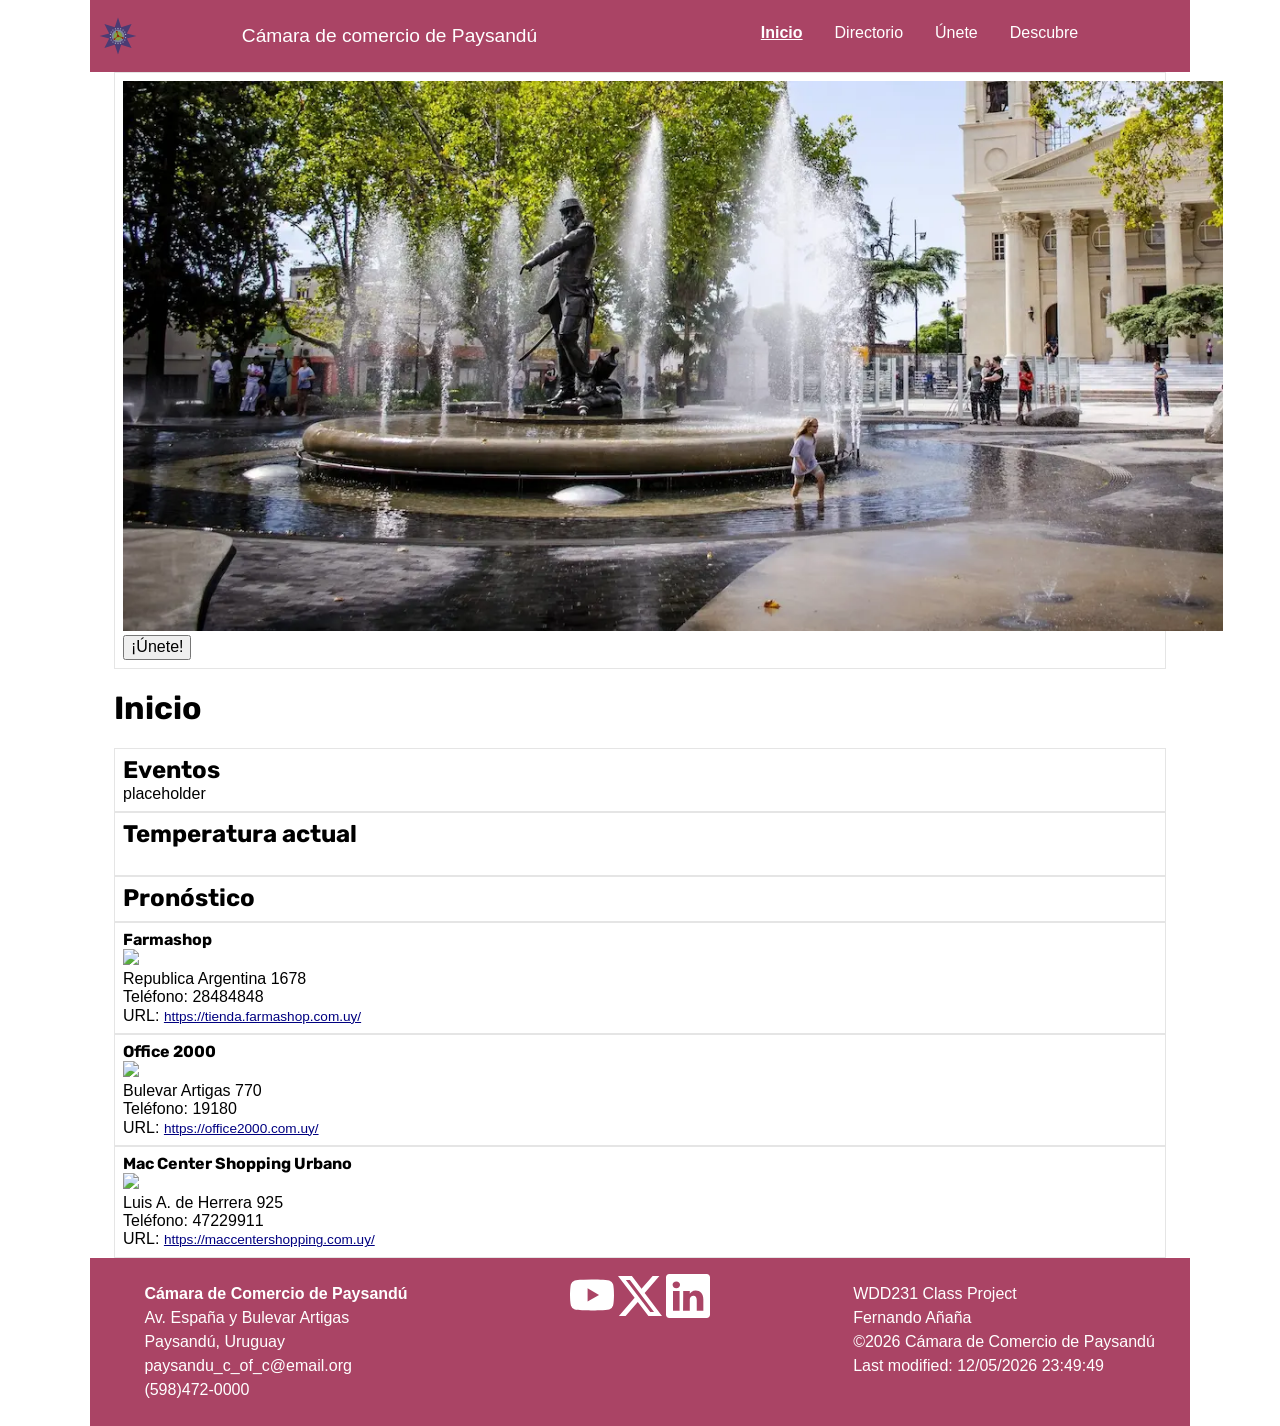
==== chamber/index.html @ 6cb60da5 "modal display added with javascript" ====
<!doctype html>
<html lang="en">
  <head>
    <meta charset="UTF-8" />
    <meta name="viewport" content="width=device-width, initial-scale=1.0" />
    <meta name="author" content="Fernando Añaña" />
    <meta
      name="description"
      content="Resource hub for businesses in Paysandú city. The site will provide information on local events, business directories and local shopping."
    />
    <meta
      property="og:description"
      content="Resource hub for businesses in Paysandú city. The site will provide information on local events, business directories and local shopping."
    />
    <meta
      property="og:image"
      content="https://feranana.github.io/wdd231/chamber/images/logo.svg"
    />
    <meta property="og:title" content="CofC Paysandú - Directories" />
    <meta
      property="og:url"
      content="https://feranana.github.io/wdd231/chamber/directory.html"
    />
    <link rel="icon" href="favicon.ico" />
    <link rel="stylesheet" href="../styles/normalize.css" />
    <link rel="stylesheet" href="styles/small.css" />
    <link rel="stylesheet" href="styles/larger.css" />
    <link rel="preconnect" href="https://fonts.googleapis.com" />
    <link rel="preconnect" href="https://fonts.gstatic.com" crossorigin />
    <link
      href="https://fonts.googleapis.com/css2?family=Google+Sans:ital,opsz,wght@0,17..18,400..700;1,17..18,400..700&family=Rubik:ital,wght@0,300..900;1,300..900&display=swap"
      rel="stylesheet"
    />
    <script src="scripts/responsive-menu.mjs" defer></script>
    <script src="scripts/dates.mjs" defer></script>
    <script type="module" src="scripts/modules.mjs"></script>
    <title>Home - Paysandú Chamber of Commerce</title>
  </head>
  <body>
    <header>
      <div class="header-menu">
        <img
          src="images/logo.svg"
          width="500"
          height="500"
          loading="lazy"
          alt="Mburucuyá flower"
        />
        <span><a href="#">Cámara de comercio de Paysandú</a></span>
        <button id="ham-btn" class="hamburger" aria-label="Menu"></button>
        <nav id="nav-bar" class="navigation">
          <ul>
            <li><a href="#" class="current">Inicio</a></li>
            <li>
              <a href="https://feranana.github.io/wdd231/chamber/directory.html"
                >Directorio</a
              >
            </li>
            <li>
              <a href="https://feranana.github.io/wdd231/chamber/join.html"
                >Únete</a
              >
            </li>
            <li><a href="#">Descubre</a></li>
          </ul>
        </nav>
      </div>
    </header>
    <main>
      <section class="hero">
        <picture class="hero-picture">
          <source
            srcset="images/hero-image-large.webp"
            media="(min-width: 1000px)"
          />
          <source
            srcset="images/hero-image-medium.webp"
            media="(min-width: 500px)"
          />
          <img
            src="images/hero-image-small.webp"
            alt="Paysandú landscape"
            class="hero-img"
          />
        </picture>
        <button class="call-to-action">¡Únete!</button>
      </section>
      <h1>Inicio</h1>
      <div class="principal-menu">
        <section class="current-events">
          <h2>Eventos</h2>
          <p>placeholder</p>
        </section>
        <section id="current-weather" class="current-weather">
          <h2>Temperatura actual</h2>
          <figure>
            <img class="" src="" alt="" />
            <figcaption></figcaption>
          </figure>
        </section>
        <section id="weather-forecast" class="weather-forecast">
          <h2>Pronóstico</h2>
        </section>
      </div>
      <div id="spotlights" class="spotlights"></div>
    </main>
    <footer>
      <div class="address">
        <p><strong>Cámara de Comercio de Paysandú</strong></p>
        <p>Av. España y Bulevar Artigas</p>
        <p>Paysandú, Uruguay</p>
        <p>paysandu_c_of_c@email.org</p>
        <p>(598)472-0000</p>
      </div>
      <div class="social-media">
        <a href="https://youtube.com"
          ><img
            src="images/youtube.svg"
            width="50"
            height="50"
            alt="Youtube logo"
        /></a>
        <a href="https://x.com/"
          ><img src="images/x-twitter.svg" width="50" height="50" alt="X logo"
        /></a>
        <a href="https://linkedin.com"
          ><img
            src="images/linkedin.svg"
            width="50"
            height="50"
            alt="Linkedin logo"
        /></a>
      </div>
      <div class="student-info">
        <p>WDD231 Class Project</p>
        <p>Fernando Añaña</p>
        <p>©<span id="currentYear"></span> Cámara de Comercio de Paysandú</p>
        <p id="lastModified"></p>
      </div>
    </footer>
  </body>
</html>
---- chamber/styles/small.css ----
:root {
  --primary-color: #462255;
  --primary-accent: #ddfff7;
  --secondary-color: #aa4465;
  --secondary-accent: #ffc9c4;
  --heading-font: "Rubik", sans-serif;
  --body-font: "Google Sans", sans-serif;
}

* {
  font-family: var(--body-font);
  max-width: 1100px;
  margin: 0 auto;
}

header,
main,
footer {
  margin: 0 auto;
}

/********* HEADER *********/
.header-menu {
  display: grid;
  background-color: var(--secondary-color);
  grid-template-columns: 30px auto 44px;
  gap: 0.5rem;
  padding-top: 0.5rem;
}

.header-menu img {
  grid-column: 1/2;
  width: 100%;
  padding-left: 0.5rem;
  height: auto;
  align-self: center;
}

.header-menu span {
  grid-column: 2/3;
  font-size: 1.2rem;
  text-align: left;
  align-self: center;
}

.header-menu a {
  cursor: pointer;
  text-decoration: none;
  color: white;
}

.hamburger {
  cursor: pointer;
  background: none;
  grid-column: 3/4;
  font-size: 2rem;
  border: none;
  background-color: transparent;
}

.hamburger::before {
  content: "\2630";
  color: var(--primary-color);
}

.hamburger.show::before {
  content: "\00D7";
}

.navigation {
  display: none;
}

.navigation.show {
  display: block;
  grid-column: 1/4;
  margin: 0;
  width: 100%;
  background-color: var(--secondary-accent);
}
.navigation ul {
  background-color: var(--secondary-color);
  border-top: solid 1px var(--primary-color);
  border-bottom: solid 1px var(--primary-color);
  margin: 0;
  padding-left: 0;
  width: 100%;
  list-style: none;
}

.navigation a {
  background-color: var(--secondary-accent);
  border-top: solid 1px var(--primary-color);
  border-bottom: solid 1px var(--primary-color);
  padding: 0.5rem 1rem;
  display: block;
  text-decoration: none;
  color: black;
}

.navigation a:hover {
  background-color: #ebb9b4;
  font-weight: bold;
}

.navigation .current {
  text-decoration: underline;
  font-weight: bold;
}

/********* MAIN *********/
main {
  margin: 0 1.5rem;
}

h1,
h2,
h3 {
  font-family: var(--heading-font);
}

.grid-list {
  text-align: center;
}

.grid-list button {
  margin: 0 0.3rem;
  border: 1px solid var(--secondary-color);
  border-radius: 5px;
  background-color: white;
  width: 60px;
  height: 50px;
}

.grid-list button:hover {
  background-color: var(--secondary-accent);
}

#members {
  margin: 1.5rem 0;
}

section {
  border: 1px solid rgb(0 0 0 / 10%);
  padding: 0.5rem;
}

section a {
  font-family: Arial, sans-serif;
  font-size: 0.85rem;
  color: navy;
}

section h3 {
  font-size: 1rem;
}

.grid {
  display: grid;
  grid-template-columns: repeat(auto-fit, minmax(300px, 1fr));
  grid-gap: 1rem;
  align-items: center;
}

.grid section {
  text-align: center;
  box-shadow: 0 10px 10px #a0a0a0;
  margin: 0.5rem;
}

.grid section > * {
  margin: 0.1rem;
}

.grid section h3 {
  display: none;
}

.grid section img {
  margin: 0.5rem auto;
  width: auto;
  max-width: 90%;
  height: 75px;
}

.list section > * {
  margin: 0.2rem;
}

.list section:nth-child(even) {
  background-color: #b300ff28;
}

.list section .img-list-view {
  display: none;
}

.list section .img-list-view > * {
  margin: 0.5rem;
}

.form-card-container {
  display: grid;
  grid-template-columns: 1fr;
  justify-content: center;
}

.form-card-container h2 {
  text-align: center;
}

form {
  margin: 1rem 2%;
  padding: 0 1rem;
  width: fit-content;
  height: fit-content;
  justify-self: center;

  label {
    display: block;
    font-size: 0.8rem;
    padding-top: 0.2rem;
  }

  h3 {
    font-size: 0.9rem;
    margin: 1.5rem 0 0.2rem 0;
  }

  input[type="text"],
  input[type="tel"],
  input[type="date"],
  input[type="email"],
  textarea,
  select {
    display: block;
    margin: 0.1rem 0 1rem 0;
    padding: 0.3rem;
    border-left-width: 5px;
    border: 1px solid #999;
    border-left-color: #999;
    border-radius: 4px;
    font-size: 1rem;
  }

  input:required {
    border-left-width: 4px;
    border-left-color: rgb(202, 6, 6);
  }

  input:required:valid {
    border-left-width: 4px;
    border-left-color: rgb(41, 168, 16);
  }

  input[type="submit"] {
    margin: 1rem auto;
    width: 150px;
    display: block;
    text-align: center;
    background-color: var(--secondary-accent);
    border-radius: 1rem;
    padding: 0.5rem 1rem;
    margin: 2 0;
    font-size: 1rem;
  }

  input[type="submit"]:hover {
    background-color: #ebb9b4;
  }
}

.membership-levels section {
  margin: 2rem auto;
  background-color: var(--secondary-accent);
  border: solid 1px black;
  border-radius: 20px 0;
}

.membership-levels h3 {
  text-align: center;
  margin: 0.7rem 3rem;
}

.membership-levels button {
  background-color: var(--primary-accent);
  font-size: .8rem;
  border-radius: 5px;
  padding: 0.2rem;
  display: block;
  margin: 0 auto;
}

.membership-levels button:hover {
  background-color: #c9e6df;
}

.non-profit {
  animation: fadeNonProfit 1.5s ease-out backwards;
  animation-delay: 0.1s;
}

.bronze {
  animation: fadeBronze 1.5s ease-out backwards;
  animation-delay: 0.1s;
}

.silver {
  animation: fadeSilver 1.5s ease-out backwards;
  animation-delay: 0.1s;
}

.gold {
  animation: fadeGold 1.5s ease-out backwards;
  animation-delay: 0.1s;
}

@keyframes fadeNonProfit {
  0% {
    opacity: 0;
    transform: translateY(40px);
    background-color: #c8ccd1;
  }
  50% {
    background-color: #c2c6ca;
  }
  100% {
    opacity: 1;
    transform: translateY(0);
    background-color: #ffc9c4;
  }
}

@keyframes fadeBronze {
  0% {
    opacity: 0;
    transform: translateY(40px);
    background-color: #ce8c4e;
  }
  50% {
    background-color: #ffc598;
  }
  100% {
    opacity: 1;
    transform: translateY(0);
    background-color: #ffc9c4;
  }
}

@keyframes fadeSilver {
  0% {
    opacity: 0;
    transform: translateY(40px);
    background-color: #b0c4de;
  }
  50% {
    background-color: #d0e1fd;
  }
  100% {
    opacity: 1;
    transform: translateY(0);
    background-color: #ffc9c4;
  }
}

@keyframes fadeGold {
  0% {
    opacity: 0;
    transform: translateY(40px);
    background-color: #fefce8;
  }
  50% {
    background-color: #fef08a;
  }
  100% {
    opacity: 1;
    transform: translateY(0);
    background-color: #ffc9c4;
  }
}

/********* FOOTER *********/
footer {
  display: grid;
  padding: 1rem 0 1rem 0.5rem;
  gap: 1.5rem;
  line-height: 1.5rem;
  background-color: var(--secondary-color);
  color: white;
}

footer img {
  width: 44px;
  height: auto;
}

.address,
.student-info {
  margin: 0.5rem 0;
}
---- chamber/styles/larger.css ----
@media only screen and (min-width: 38rem) {
  .hamburger {
    display: none;
  }

  .header-menu {
    grid-template-columns: 40px auto;
    gap: 1rem;
    padding: 1rem 0;
  }

  .header-menu span {
    grid-column: 2/3;
  }

  .header-menu img {
    grid-column: 1/2;
  }

  .navigation {
    display: flex;
    grid-column: 3/4;
  }

  .header-menu .navigation ul {
    display: flex;
    border: none;
  }

  .header-menu .navigation li {
    flex: 1 1 100%;
    border: none;
  }

  .navigation a {
    background-color: var(--secondary-color);
    color: white;
    border: none;
  }

  .navigation a:hover {
    background-color: var(--secondary-color);
  }

  /********* MAIN *********/
  .list {
    display: flex;
    flex-direction: column;
  }
  .list section {
    display: grid;
    border: none;
    grid-template-columns: 2fr 1fr 1fr;
    margin: 0;
    padding: 0.5rem;
  }

  .list section > * {
    margin: 0 1rem;
  }

  .list section img {
    display: none;
  }

  .list section:nth-child(even) {
    background-color: #b300ff28;
  }

  .form-card-container {
  display: grid;
  grid-template-columns: 1fr 1fr;
}

  .form-title, form {
    grid-column: 1/2;
  }

  .levels-title, .membership-levels {
    grid-column: 2/3;
  }
  /********* FOOTER *********/

  footer {
    display: grid;
    padding: 1rem 1rem;
    grid-template-columns: 1fr 1fr 1fr;
  }

  footer .address {
    grid-column: 1/2;
    justify-self: center;
  }

  footer .social-media {
    justify-self: center;
    grid-column: 2/3;
  }

  footer .student-info {
    grid-column: 3/3;
    justify-self: center;
  }
}
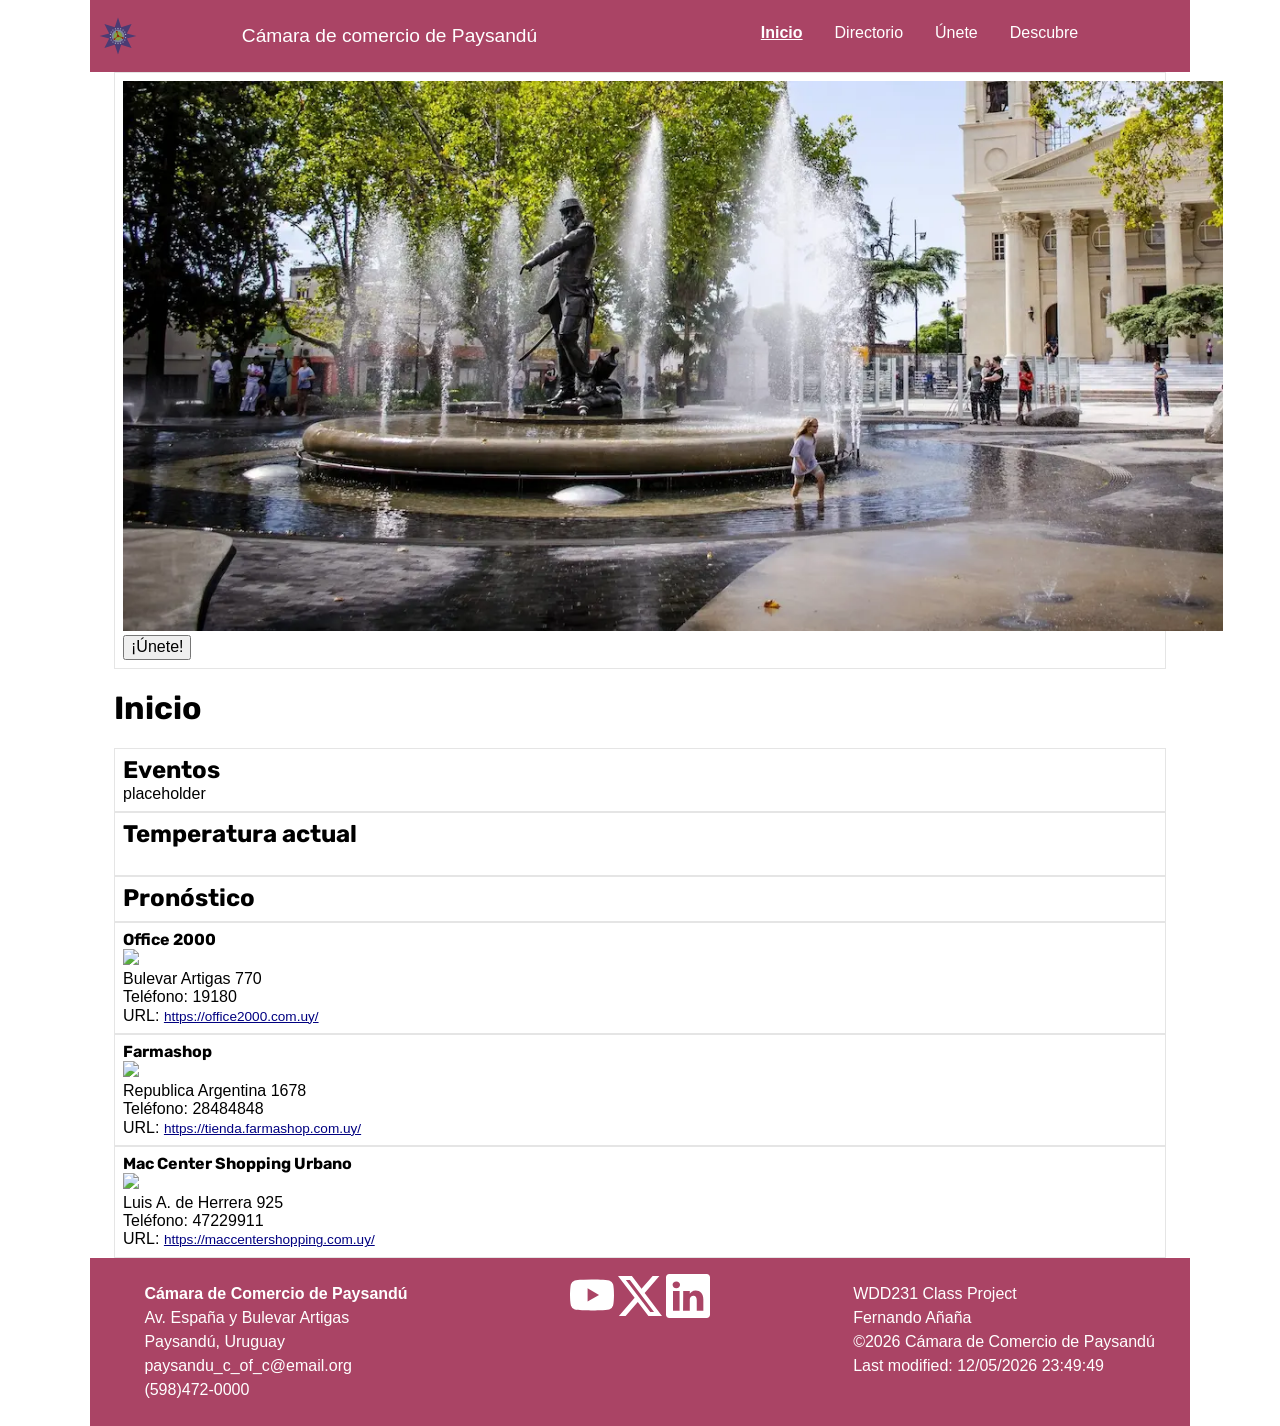
==== commit d55fe711: "thankyou page completed" ====
--- a/chamber/index.html
+++ b/chamber/index.html
@@ -16,10 +16,10 @@
       property="og:image"
       content="https://feranana.github.io/wdd231/chamber/images/logo.svg"
     />
-    <meta property="og:title" content="CofC Paysandú - Directories" />
+    <meta property="og:title" content="Home - Paysandú Chamber of Commerce" />
     <meta
       property="og:url"
-      content="https://feranana.github.io/wdd231/chamber/directory.html"
+      content="https://feranana.github.io/wdd231/chamber/"
     />
     <link rel="icon" href="favicon.ico" />
     <link rel="stylesheet" href="../styles/normalize.css" />
--- a/chamber/styles/small.css
+++ b/chamber/styles/small.css
@@ -215,59 +215,57 @@
   width: fit-content;
   height: fit-content;
   justify-self: center;
-
-  label {
-    display: block;
-    font-size: 0.8rem;
-    padding-top: 0.2rem;
-  }
-
-  h3 {
-    font-size: 0.9rem;
-    margin: 1.5rem 0 0.2rem 0;
-  }
-
-  input[type="text"],
-  input[type="tel"],
-  input[type="date"],
-  input[type="email"],
-  textarea,
-  select {
-    display: block;
-    margin: 0.1rem 0 1rem 0;
-    padding: 0.3rem;
-    border-left-width: 5px;
-    border: 1px solid #999;
-    border-left-color: #999;
-    border-radius: 4px;
-    font-size: 1rem;
-  }
-
-  input:required {
-    border-left-width: 4px;
-    border-left-color: rgb(202, 6, 6);
-  }
-
-  input:required:valid {
-    border-left-width: 4px;
-    border-left-color: rgb(41, 168, 16);
-  }
-
-  input[type="submit"] {
-    margin: 1rem auto;
-    width: 150px;
-    display: block;
-    text-align: center;
-    background-color: var(--secondary-accent);
-    border-radius: 1rem;
-    padding: 0.5rem 1rem;
-    margin: 2 0;
-    font-size: 1rem;
-  }
-
-  input[type="submit"]:hover {
-    background-color: #ebb9b4;
-  }
+}
+form label {
+  display: block;
+  font-size: 0.8rem;
+  padding-top: 0.2rem;
+}
+
+form h3 {
+  font-size: 0.9rem;
+  margin: 1.5rem 0 0.2rem 0;
+}
+
+form input[type="text"],
+form input[type="tel"],
+form input[type="date"],
+form input[type="email"],
+form textarea,
+form select {
+  display: block;
+  margin: 0.1rem 0 1rem 0;
+  padding: 0.3rem;
+  border-left-width: 5px;
+  border: 1px solid #999;
+  border-left-color: #999;
+  border-radius: 4px;
+  font-size: 1rem;
+}
+
+form input:required {
+  border-left-width: 4px;
+  border-left-color: rgb(202, 6, 6);
+}
+
+form input:required:valid {
+  border-left-width: 4px;
+  border-left-color: rgb(41, 168, 16);
+}
+
+form input[type="submit"] {
+  margin: 1rem auto;
+  width: 150px;
+  display: block;
+  text-align: center;
+  background-color: var(--secondary-accent);
+  border-radius: 1rem;
+  padding: 0.5rem 1rem;
+  font-size: 1rem;
+}
+
+form input[type="submit"]:hover {
+  background-color: #ebb9b4;
 }
 
 .membership-levels section {
@@ -284,7 +282,7 @@
 
 .membership-levels button {
   background-color: var(--primary-accent);
-  font-size: .8rem;
+  font-size: 0.8rem;
   border-radius: 5px;
   padding: 0.2rem;
   display: block;
@@ -377,6 +375,74 @@
     transform: translateY(0);
     background-color: #ffc9c4;
   }
+}
+
+.member-modal {
+  border: 1px solid black;
+  border-radius: 5px;
+  margin: auto;
+  width: 325px;
+  height: fit-content;
+}
+
+.member-modal h3 {
+  padding: 0.8rem;
+  text-align: center;
+  font-family: var(--heading-font);
+  background-color: var(--secondary-color);
+  color: white;
+}
+
+.member-modal button {
+  position: absolute;
+  top: 1.7rem;
+  right: 1.7rem;
+}
+
+.member-modal ul {
+  margin: 1rem 0;
+  padding: 0 1rem;
+}
+
+.member-modal p {
+  text-align: center;
+}
+
+.member-modal::backdrop {
+  background-color: rgba(0, 0, 0, 0.5);
+}
+
+.thankyou {
+  display: flex;
+  background-color: var(--secondary-color);
+  flex-direction: column;
+  justify-content: center;
+  align-content: center;
+  min-height: 100vh;
+  text-align: center;
+}
+
+.thankyou h1 {
+  font-family: var(--heading-font);
+  color: white;
+  font-size: 1.3rem;
+}
+
+.results {
+  text-align: left;
+  color: white;
+  line-height: 1.8rem;
+  margin-top: 2rem;
+  margin-bottom: 2rem;
+  background-color: var(--primary-color);
+  padding: 1rem;
+  border: 1px solid black;
+  border-radius: 6px;
+}
+
+.thankyou img {
+  width: 100px;
+  height: auto;
 }
 
 /********* FOOTER *********/
--- a/chamber/styles/larger.css
+++ b/chamber/styles/larger.css
@@ -79,6 +79,10 @@
   .levels-title, .membership-levels {
     grid-column: 2/3;
   }
+
+  .member-modal {
+    width: 500px;
+  }
   /********* FOOTER *********/
 
   footer {
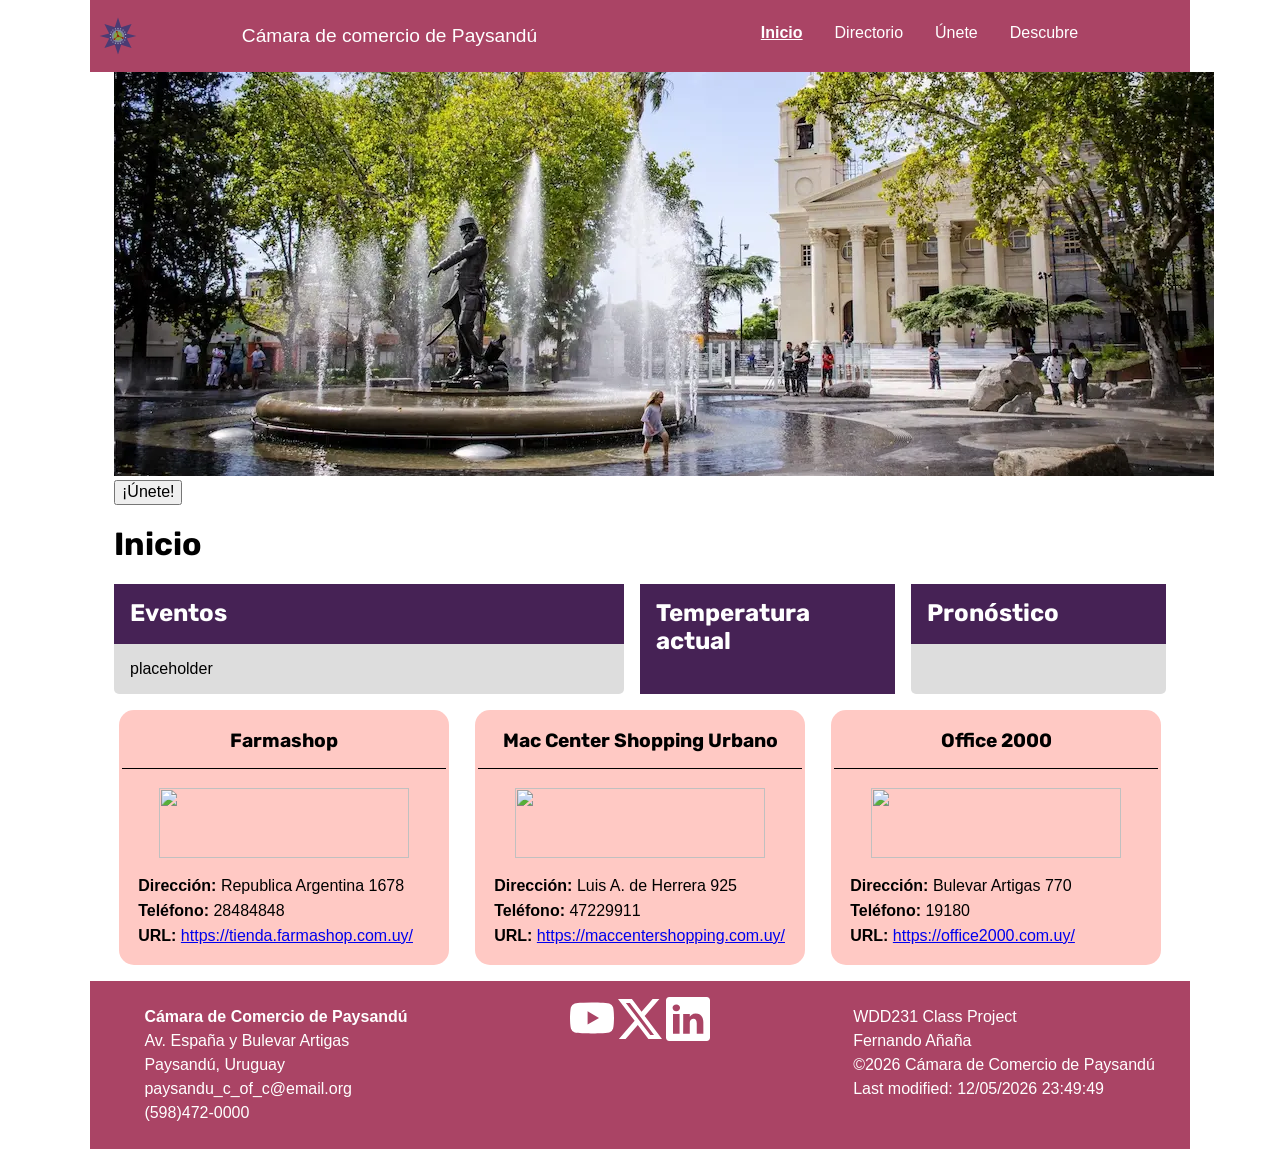
==== commit a18350c8: "index page style update" ====
--- a/chamber/index.html
+++ b/chamber/index.html
@@ -75,7 +75,7 @@
           />
           <source
             srcset="images/hero-image-medium.webp"
-            media="(min-width: 500px)"
+            media="(min-width: 600px)"
           />
           <img
             src="images/hero-image-small.webp"
@@ -93,10 +93,6 @@
         </section>
         <section id="current-weather" class="current-weather">
           <h2>Temperatura actual</h2>
-          <figure>
-            <img class="" src="" alt="" />
-            <figcaption></figcaption>
-          </figure>
         </section>
         <section id="weather-forecast" class="weather-forecast">
           <h2>Pronóstico</h2>
--- a/chamber/styles/small.css
+++ b/chamber/styles/small.css
@@ -109,6 +109,8 @@
 }
 
 /********* MAIN *********/
+
+/****** Directory ******/
 main {
   margin: 0 1.5rem;
 }
@@ -140,12 +142,12 @@
   margin: 1.5rem 0;
 }
 
-section {
+#members section {
   border: 1px solid rgb(0 0 0 / 10%);
   padding: 0.5rem;
 }
 
-section a {
+#members section a {
   font-family: Arial, sans-serif;
   font-size: 0.85rem;
   color: navy;
@@ -158,7 +160,7 @@
 .grid {
   display: grid;
   grid-template-columns: repeat(auto-fit, minmax(300px, 1fr));
-  grid-gap: 1rem;
+  gap: 1rem;
   align-items: center;
 }
 
@@ -198,6 +200,112 @@
 .list section .img-list-view > * {
   margin: 0.5rem;
 }
+
+/****** Index ******/
+
+.hero {
+  border: none;
+  margin: 0;
+  padding: 0;
+}
+
+.hero picture {
+  margin: 0;
+  padding: 0;
+}
+
+.principal-menu {
+  display: grid;
+  grid-template-columns: repeat(autp-fit, minmax(300px, 1fr));
+  gap: 1rem;
+}
+
+.current-events p {
+  margin: 1rem;
+}
+
+.current-weather {
+  display: grid;
+  grid-template-columns: 30% 70%;
+}
+
+.current-weather h2 {
+  padding: 0;
+  margin: 0;
+  grid-column: 1/3;
+}
+
+.current-weather img {
+  grid-column: 1/2;
+  grid-row: 2/3;
+}
+
+.current-weather .data {
+  grid-column: 2/3;
+  grid-row: 2/3;
+  margin: 1rem 0;
+}
+
+.forecast-data p {
+  margin: 0.5rem 1rem;
+}
+
+.principal-menu section {
+  margin: 0;
+  padding: 0;
+  border: none;
+  border-radius: 5px;
+  background-color: #ddd;
+}
+
+.principal-menu h2 {
+  background-color: var(--primary-color);
+  font-size: 1.5rem;
+  padding: 1rem;
+  color: white;
+}
+
+.spotlights {
+  display: grid;
+  grid-template-columns: repeat(auto-fit, minmax(300px, 1fr));
+  gap: 1rem;
+  margin: 1rem 0;
+}
+
+.spotlights section {
+  display: flex;
+  flex-direction: column;
+  background-color: var(--secondary-accent);
+  padding: 0;
+  border: none;
+  border-radius: 15px;
+  width: 330px;
+  height: 255px;
+}
+
+.spotlights h3 {
+  text-align: center;
+  font-size: 1.2rem;
+  padding: 1rem;
+  border-bottom: 1px solid black;
+}
+
+.spotlights p {
+  padding: 0 1rem;
+}
+
+.spotlights section > * {
+  margin: 0.2rem;
+}
+
+.spotlights img {
+  margin: 1rem auto;
+  justify-self: center;
+  width: 250px;
+  height: 70px;
+}
+
+/****** Join ******/
 
 .form-card-container {
   display: grid;
--- a/chamber/styles/larger.css
+++ b/chamber/styles/larger.css
@@ -67,16 +67,28 @@
     background-color: #b300ff28;
   }
 
+  /****** Index ******/
+  .principal-menu {
+    display: grid;
+    grid-template-columns: 2fr 1fr 1fr;
+  }
+
+  .spotlights {
+    grid-template-columns: 1fr 1fr 1fr;
+  }
+
   .form-card-container {
-  display: grid;
-  grid-template-columns: 1fr 1fr;
-}
+    display: grid;
+    grid-template-columns: 1fr 1fr;
+  }
 
-  .form-title, form {
+  .form-title,
+  form {
     grid-column: 1/2;
   }
 
-  .levels-title, .membership-levels {
+  .levels-title,
+  .membership-levels {
     grid-column: 2/3;
   }
 
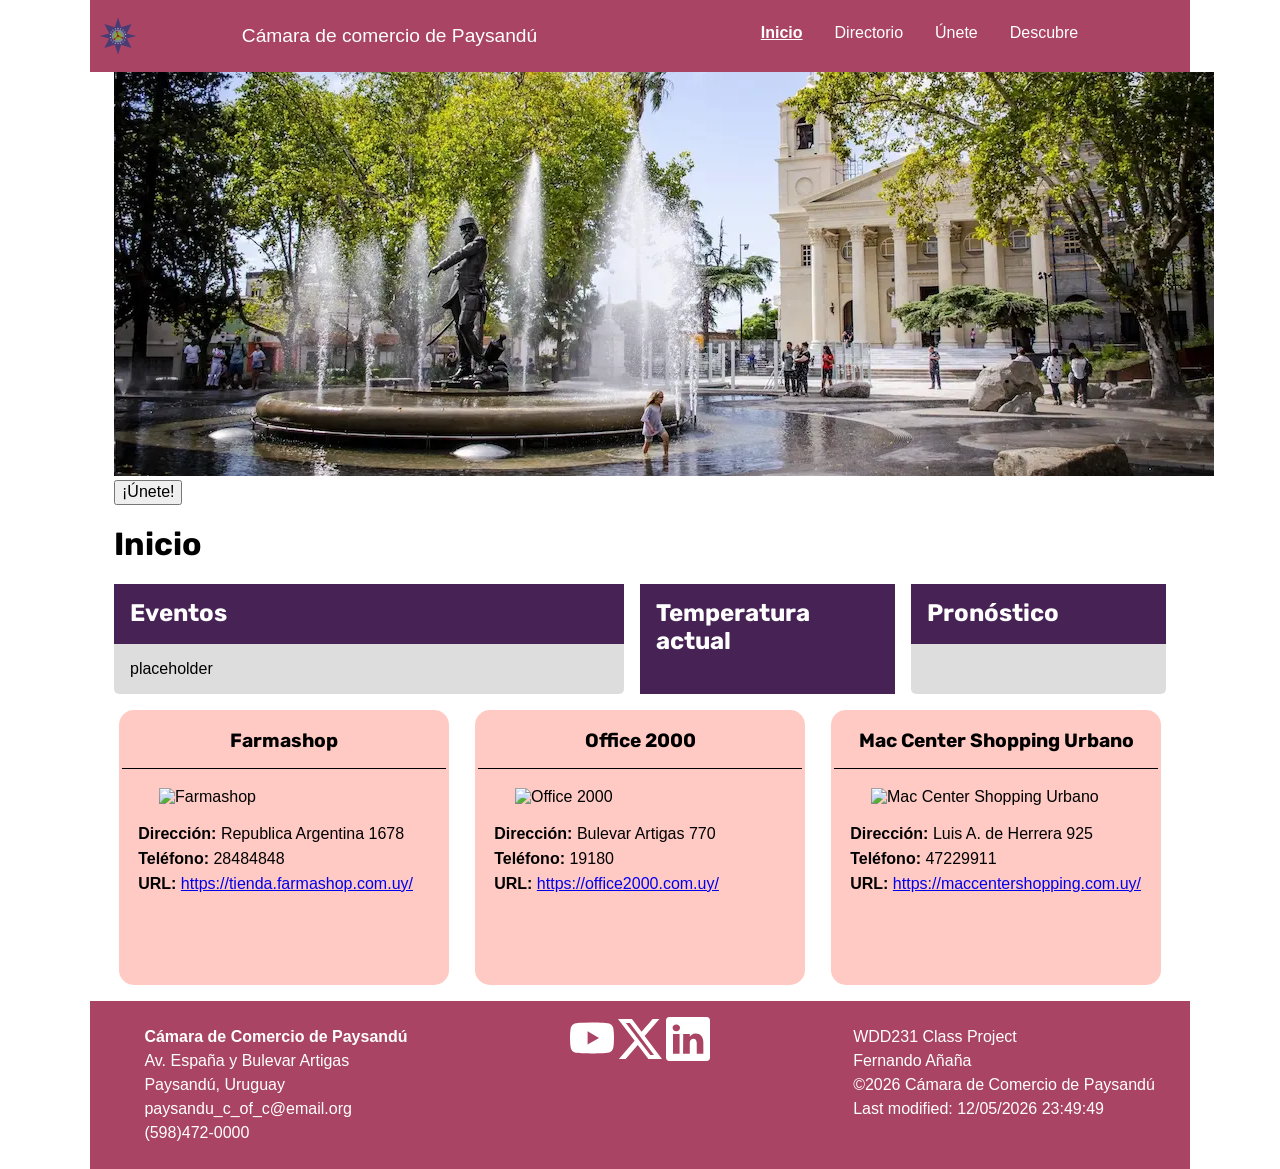
==== commit ec9b3bc4: "alt attributes added to spotlights img" ====
--- a/chamber/index.html
+++ b/chamber/index.html
@@ -43,7 +43,6 @@
           src="images/logo.svg"
           width="500"
           height="500"
-          loading="lazy"
           alt="Mburucuyá flower"
         />
         <span><a href="#">Cámara de comercio de Paysandú</a></span>
--- a/chamber/styles/small.css
+++ b/chamber/styles/small.css
@@ -280,7 +280,7 @@
   border: none;
   border-radius: 15px;
   width: 330px;
-  height: 255px;
+  height: 275px;
 }
 
 .spotlights h3 {
@@ -301,8 +301,6 @@
 .spotlights img {
   margin: 1rem auto;
   justify-self: center;
-  width: 250px;
-  height: 70px;
 }
 
 /****** Join ******/
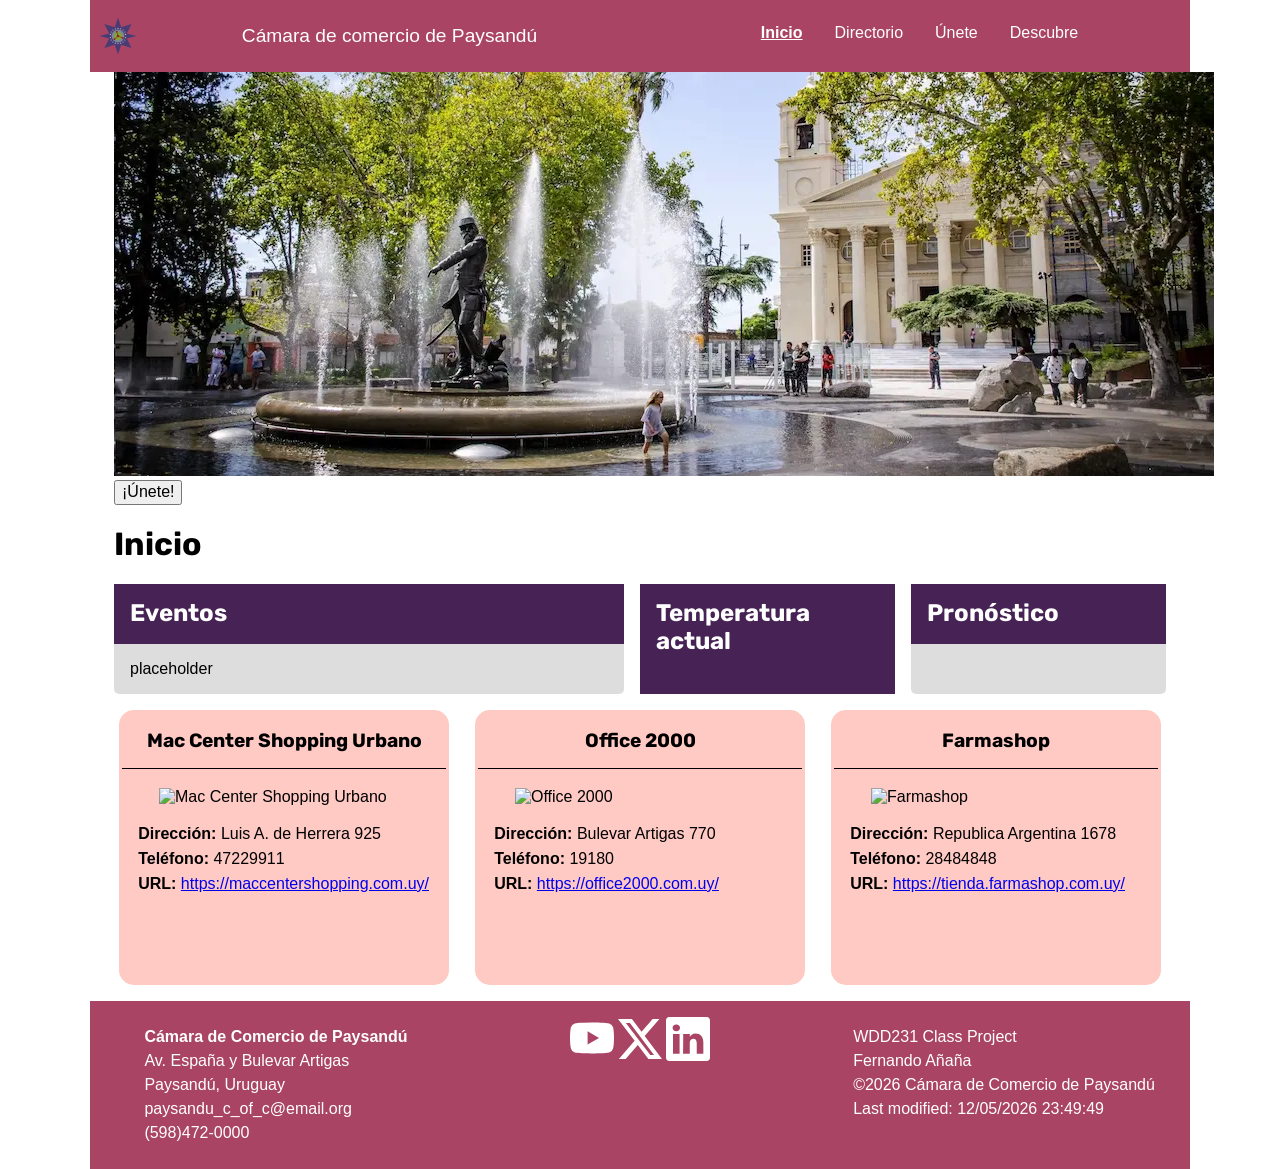
==== commit d560b98c: "effects over images" ====
--- a/chamber/index.html
+++ b/chamber/index.html
@@ -60,7 +60,11 @@
                 >Únete</a
               >
             </li>
-            <li><a href="#">Descubre</a></li>
+            <li>
+              <a href="https://feranana.github.io/wdd231/chamber/discover.html"
+                >Descubre</a
+              >
+            </li>
           </ul>
         </nav>
       </div>
@@ -114,9 +118,15 @@
             width="50"
             height="50"
             alt="Youtube logo"
+            loading="lazy"
         /></a>
         <a href="https://x.com/"
-          ><img src="images/x-twitter.svg" width="50" height="50" alt="X logo"
+          ><img
+            src="images/x-twitter.svg"
+            width="50"
+            height="50"
+            alt="X logo"
+            loading="lazy"
         /></a>
         <a href="https://linkedin.com"
           ><img
@@ -124,6 +134,7 @@
             width="50"
             height="50"
             alt="Linkedin logo"
+            loading="lazy"
         /></a>
       </div>
       <div class="student-info">
--- a/chamber/styles/small.css
+++ b/chamber/styles/small.css
@@ -216,7 +216,7 @@
 
 .principal-menu {
   display: grid;
-  grid-template-columns: repeat(autp-fit, minmax(300px, 1fr));
+  grid-template-columns: repeat(auto-fit, minmax(300px, 1fr));
   gap: 1rem;
 }
 
@@ -551,6 +551,65 @@
   height: auto;
 }
 
+/****** Discover ******/
+
+#welcome-message {
+  text-align: center;
+  font-style: italic;
+  font-size: 1.2rem;
+}
+
+#discover {
+  display: grid;
+  grid-template-columns: 1fr;
+}
+
+#discover .card {
+  margin: 1rem auto;
+  width: 300px;
+  border: solid 1px black;
+  border-radius: 15px 15px 0 0;
+  display: grid;
+  grid-template-areas:
+    "photo"
+    "name"
+    "description"
+    "address"
+    "button";
+  background-color: #ffc9c487;
+  overflow: hidden;
+}
+
+#discover h2 {
+  grid-area: name;
+  margin: 0.5rem;
+  text-align: center;
+}
+
+#discover figure {
+  grid-area: photo;
+  width: 100%;
+  height: auto;
+}
+
+#discover p {
+  margin: 1rem;
+}
+
+#discover address {
+  grid-area: address;
+  margin: 1rem;
+}
+
+#discover button {
+  grid-area: button;
+  position: relative;
+  bottom: 1rem;
+  margin: 1rem auto 0;
+  width: 50%;
+  height: 2rem;
+}
+
 /********* FOOTER *********/
 footer {
   display: grid;
--- a/chamber/styles/larger.css
+++ b/chamber/styles/larger.css
@@ -1,4 +1,4 @@
-@media only screen and (min-width: 38rem) {
+@media only screen and (min-width: 64rem) {
   .hamburger {
     display: none;
   }
@@ -95,6 +95,34 @@
   .member-modal {
     width: 500px;
   }
+
+  /****** Discover ******/
+
+  #discover {
+    grid-template-columns: 1fr 1fr;
+    gap: 1rem;
+  }
+
+  #discover .card {
+    width: auto;
+    grid-template-areas:
+      "name"
+      "photo"
+      "address"
+      "description"
+      "button";
+  }
+
+  #discover figure {
+    display: flex;
+    justify-content: center;
+  }
+
+  #discover img {
+    height: 150px;
+    object-fit: cover;
+  }
+
   /********* FOOTER *********/
 
   footer {
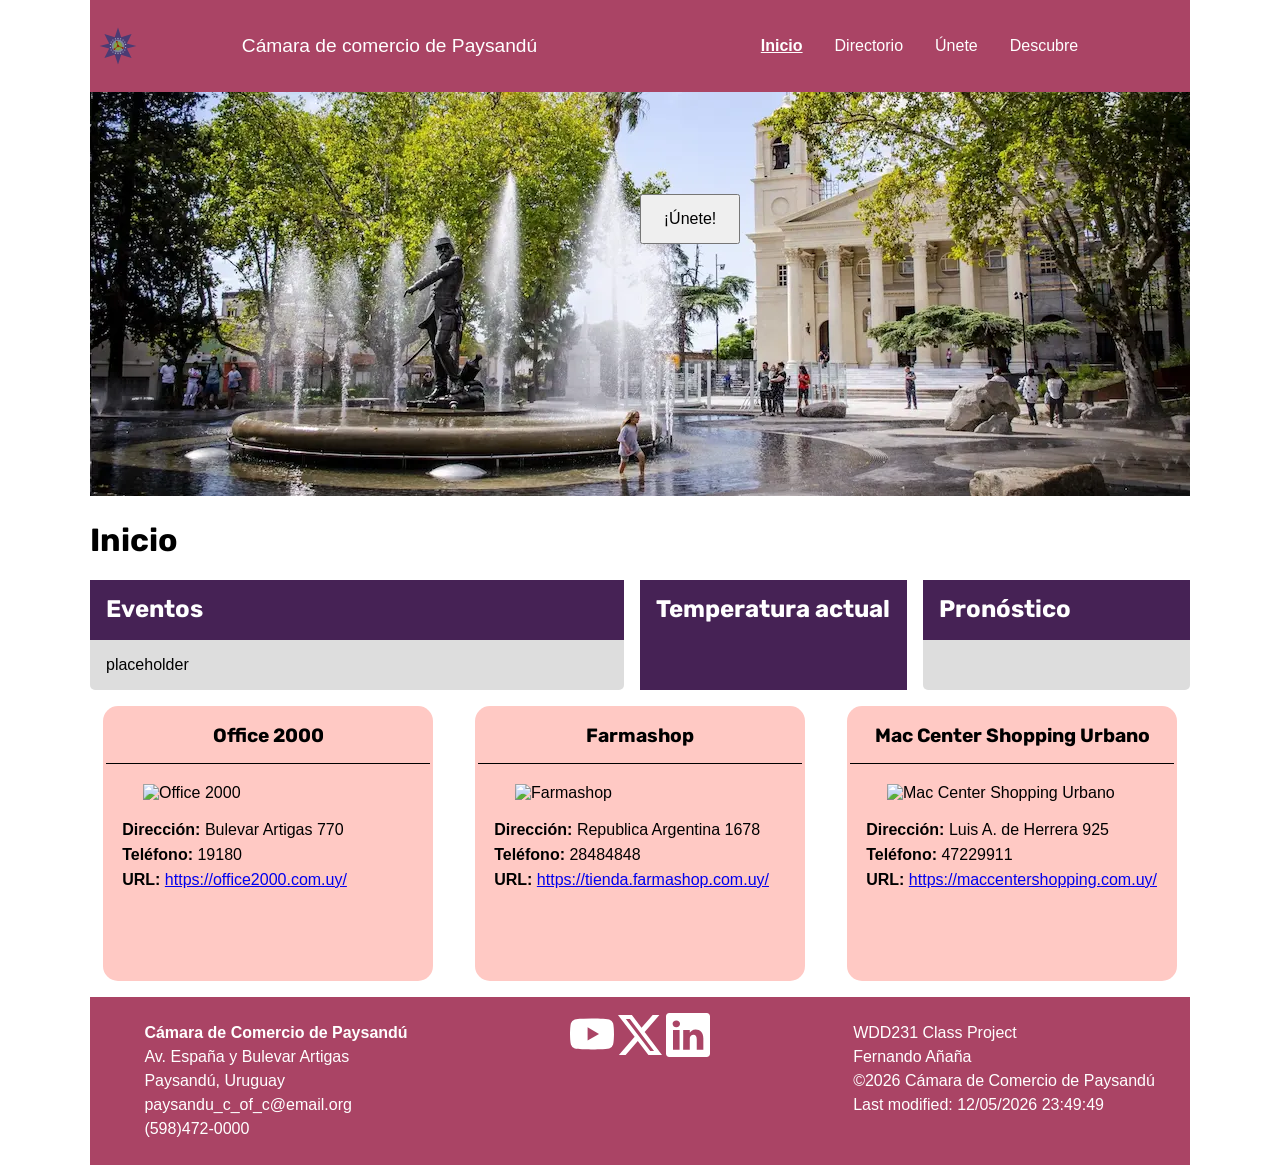
==== commit a6388fe1: "hero img for large screens fixed" ====
--- a/chamber/index.html
+++ b/chamber/index.html
@@ -1,148 +1,100 @@
 <!doctype html>
 <html lang="en">
-  <head>
-    <meta charset="UTF-8" />
-    <meta name="viewport" content="width=device-width, initial-scale=1.0" />
-    <meta name="author" content="Fernando Añaña" />
-    <meta
-      name="description"
-      content="Resource hub for businesses in Paysandú city. The site will provide information on local events, business directories and local shopping."
-    />
-    <meta
-      property="og:description"
-      content="Resource hub for businesses in Paysandú city. The site will provide information on local events, business directories and local shopping."
-    />
-    <meta
-      property="og:image"
-      content="https://feranana.github.io/wdd231/chamber/images/logo.svg"
-    />
-    <meta property="og:title" content="Home - Paysandú Chamber of Commerce" />
-    <meta
-      property="og:url"
-      content="https://feranana.github.io/wdd231/chamber/"
-    />
-    <link rel="icon" href="favicon.ico" />
-    <link rel="stylesheet" href="../styles/normalize.css" />
-    <link rel="stylesheet" href="styles/small.css" />
-    <link rel="stylesheet" href="styles/larger.css" />
-    <link rel="preconnect" href="https://fonts.googleapis.com" />
-    <link rel="preconnect" href="https://fonts.gstatic.com" crossorigin />
-    <link
-      href="https://fonts.googleapis.com/css2?family=Google+Sans:ital,opsz,wght@0,17..18,400..700;1,17..18,400..700&family=Rubik:ital,wght@0,300..900;1,300..900&display=swap"
-      rel="stylesheet"
-    />
-    <script src="scripts/responsive-menu.mjs" defer></script>
-    <script src="scripts/dates.mjs" defer></script>
-    <script type="module" src="scripts/modules.mjs"></script>
-    <title>Home - Paysandú Chamber of Commerce</title>
-  </head>
-  <body>
-    <header>
-      <div class="header-menu">
-        <img
-          src="images/logo.svg"
-          width="500"
-          height="500"
-          alt="Mburucuyá flower"
-        />
-        <span><a href="#">Cámara de comercio de Paysandú</a></span>
-        <button id="ham-btn" class="hamburger" aria-label="Menu"></button>
-        <nav id="nav-bar" class="navigation">
-          <ul>
-            <li><a href="#" class="current">Inicio</a></li>
-            <li>
-              <a href="https://feranana.github.io/wdd231/chamber/directory.html"
-                >Directorio</a
-              >
-            </li>
-            <li>
-              <a href="https://feranana.github.io/wdd231/chamber/join.html"
-                >Únete</a
-              >
-            </li>
-            <li>
-              <a href="https://feranana.github.io/wdd231/chamber/discover.html"
-                >Descubre</a
-              >
-            </li>
-          </ul>
-        </nav>
-      </div>
-    </header>
-    <main>
-      <section class="hero">
-        <picture class="hero-picture">
-          <source
-            srcset="images/hero-image-large.webp"
-            media="(min-width: 1000px)"
-          />
-          <source
-            srcset="images/hero-image-medium.webp"
-            media="(min-width: 600px)"
-          />
-          <img
-            src="images/hero-image-small.webp"
-            alt="Paysandú landscape"
-            class="hero-img"
-          />
-        </picture>
-        <button class="call-to-action">¡Únete!</button>
+
+<head>
+  <meta charset="UTF-8" />
+  <meta name="viewport" content="width=device-width, initial-scale=1.0" />
+  <meta name="author" content="Fernando Añaña" />
+  <meta name="description"
+    content="Resource hub for businesses in Paysandú city. The site will provide information on local events, business directories and local shopping." />
+  <meta property="og:description"
+    content="Resource hub for businesses in Paysandú city. The site will provide information on local events, business directories and local shopping." />
+  <meta property="og:image" content="https://feranana.github.io/wdd231/chamber/images/logo.svg" />
+  <meta property="og:title" content="Home - Paysandú Chamber of Commerce" />
+  <meta property="og:url" content="https://feranana.github.io/wdd231/chamber/" />
+  <link rel="icon" href="favicon.ico" />
+  <link rel="stylesheet" href="../styles/normalize.css" />
+  <link rel="stylesheet" href="styles/small.css" />
+  <link rel="stylesheet" href="styles/larger.css" />
+  <link rel="preconnect" href="https://fonts.googleapis.com" />
+  <link rel="preconnect" href="https://fonts.gstatic.com" crossorigin />
+  <link
+    href="https://fonts.googleapis.com/css2?family=Google+Sans:ital,opsz,wght@0,17..18,400..700;1,17..18,400..700&family=Rubik:ital,wght@0,300..900;1,300..900&display=swap"
+    rel="stylesheet" />
+  <script src="scripts/responsive-menu.mjs" defer></script>
+  <script src="scripts/dates.mjs" defer></script>
+  <script type="module" src="scripts/modules.mjs"></script>
+  <title>Home - Paysandú Chamber of Commerce</title>
+</head>
+
+<body>
+  <header>
+    <div class="header-menu">
+      <img src="images/logo.svg" width="500" height="500" alt="Mburucuyá flower" />
+      <span><a href="#">Cámara de comercio de Paysandú</a></span>
+      <button id="ham-btn" class="hamburger" aria-label="Menu"></button>
+      <nav id="nav-bar" class="navigation">
+        <ul>
+          <li><a href="#" class="current">Inicio</a></li>
+          <li>
+            <a href="https://feranana.github.io/wdd231/chamber/directory.html">Directorio</a>
+          </li>
+          <li>
+            <a href="https://feranana.github.io/wdd231/chamber/join.html">Únete</a>
+          </li>
+          <li>
+            <a href="https://feranana.github.io/wdd231/chamber/discover.html">Descubre</a>
+          </li>
+        </ul>
+      </nav>
+    </div>
+  </header>
+  <main>
+    <section class="hero">
+      <picture class="hero-picture">
+        <source srcset="images/hero-image-large.webp" media="(min-width: 900px)" />
+        <source srcset="images/hero-image-medium.webp" media="(min-width: 600px)" />
+        <img src="images/hero-image-small.webp" alt="Paysandú landscape" class="hero-img" />
+      </picture>
+      <button class="call-to-action">¡Únete!</button>
+    </section>
+    <h1>Inicio</h1>
+    <div class="principal-menu">
+      <section class="current-events">
+        <h2>Eventos</h2>
+        <p>placeholder</p>
       </section>
-      <h1>Inicio</h1>
-      <div class="principal-menu">
-        <section class="current-events">
-          <h2>Eventos</h2>
-          <p>placeholder</p>
-        </section>
-        <section id="current-weather" class="current-weather">
-          <h2>Temperatura actual</h2>
-        </section>
-        <section id="weather-forecast" class="weather-forecast">
-          <h2>Pronóstico</h2>
-        </section>
-      </div>
-      <div id="spotlights" class="spotlights"></div>
-    </main>
-    <footer>
-      <div class="address">
-        <p><strong>Cámara de Comercio de Paysandú</strong></p>
-        <p>Av. España y Bulevar Artigas</p>
-        <p>Paysandú, Uruguay</p>
-        <p>paysandu_c_of_c@email.org</p>
-        <p>(598)472-0000</p>
-      </div>
-      <div class="social-media">
-        <a href="https://youtube.com"
-          ><img
-            src="images/youtube.svg"
-            width="50"
-            height="50"
-            alt="Youtube logo"
-            loading="lazy"
-        /></a>
-        <a href="https://x.com/"
-          ><img
-            src="images/x-twitter.svg"
-            width="50"
-            height="50"
-            alt="X logo"
-            loading="lazy"
-        /></a>
-        <a href="https://linkedin.com"
-          ><img
-            src="images/linkedin.svg"
-            width="50"
-            height="50"
-            alt="Linkedin logo"
-            loading="lazy"
-        /></a>
-      </div>
-      <div class="student-info">
-        <p>WDD231 Class Project</p>
-        <p>Fernando Añaña</p>
-        <p>©<span id="currentYear"></span> Cámara de Comercio de Paysandú</p>
-        <p id="lastModified"></p>
-      </div>
-    </footer>
-  </body>
-</html>
+      <section id="current-weather" class="current-weather">
+        <h2>Temperatura actual</h2>
+      </section>
+      <section id="weather-forecast" class="weather-forecast">
+        <h2>Pronóstico</h2>
+      </section>
+    </div>
+    <div id="spotlights" class="spotlights"></div>
+  </main>
+  <footer>
+    <div class="address">
+      <p><strong>Cámara de Comercio de Paysandú</strong></p>
+      <p>Av. España y Bulevar Artigas</p>
+      <p>Paysandú, Uruguay</p>
+      <p>paysandu_c_of_c@email.org</p>
+      <p>(598)472-0000</p>
+    </div>
+    <div class="social-media">
+      <a href="https://youtube.com"><img src="images/youtube.svg" width="50" height="50" alt="Youtube logo"
+          loading="lazy" /></a>
+      <a href="https://x.com/"><img src="images/x-twitter.svg" width="50" height="50" alt="X logo" loading="lazy" /></a>
+      <a href="https://linkedin.com"><img src="images/linkedin.svg" width="50" height="50" alt="Linkedin logo"
+          loading="lazy" /></a>
+    </div>
+    <div class="student-info">
+      <p>WDD231 Class Project</p>
+      <p>Fernando Añaña</p>
+      <p>©<span id="currentYear"></span> Cámara de Comercio de Paysandú</p>
+      <p id="lastModified"></p>
+    </div>
+  </footer>
+</body>
+
+</html>
--- a/chamber/styles/small.css
+++ b/chamber/styles/small.css
@@ -13,10 +13,8 @@
   margin: 0 auto;
 }
 
-header,
-main,
-footer {
-  margin: 0 auto;
+header {
+  width: 100%;
 }
 
 /********* HEADER *********/
@@ -25,7 +23,7 @@
   background-color: var(--secondary-color);
   grid-template-columns: 30px auto 44px;
   gap: 0.5rem;
-  padding-top: 0.5rem;
+  height: 60px;
 }
 
 .header-menu img {
@@ -74,10 +72,11 @@
 .navigation.show {
   display: block;
   grid-column: 1/4;
-  margin: 0;
   width: 100%;
+  z-index: 1000;
   background-color: var(--secondary-accent);
 }
+
 .navigation ul {
   background-color: var(--secondary-color);
   border-top: solid 1px var(--primary-color);
@@ -170,7 +169,7 @@
   margin: 0.5rem;
 }
 
-.grid section > * {
+.grid section>* {
   margin: 0.1rem;
 }
 
@@ -185,7 +184,7 @@
   height: 75px;
 }
 
-.list section > * {
+.list section>* {
   margin: 0.2rem;
 }
 
@@ -197,21 +196,31 @@
   display: none;
 }
 
-.list section .img-list-view > * {
+.list section .img-list-view>* {
   margin: 0.5rem;
 }
 
 /****** Index ******/
 
 .hero {
-  border: none;
+  position: relative;
+  width: 100%;
+}
+.hero img {
+  width: 100%;
+  height: 550px;
   margin: 0;
-  padding: 0;
-}
-
-.hero picture {
-  margin: 0;
-  padding: 0;
+  object-fit: cover;
+}
+
+.call-to-action {
+  position: absolute;
+  top: 25%;
+  left: 50%;
+  width: 100px;
+  height: 50px;
+  color: black;
+  text-align: center;
 }
 
 .principal-menu {
@@ -294,7 +303,7 @@
   padding: 0 1rem;
 }
 
-.spotlights section > * {
+.spotlights section>* {
   margin: 0.2rem;
 }
 
@@ -322,6 +331,7 @@
   height: fit-content;
   justify-self: center;
 }
+
 form label {
   display: block;
   font-size: 0.8rem;
@@ -425,9 +435,11 @@
     transform: translateY(40px);
     background-color: #c8ccd1;
   }
+
   50% {
     background-color: #c2c6ca;
   }
+
   100% {
     opacity: 1;
     transform: translateY(0);
@@ -441,9 +453,11 @@
     transform: translateY(40px);
     background-color: #ce8c4e;
   }
+
   50% {
     background-color: #ffc598;
   }
+
   100% {
     opacity: 1;
     transform: translateY(0);
@@ -457,9 +471,11 @@
     transform: translateY(40px);
     background-color: #b0c4de;
   }
+
   50% {
     background-color: #d0e1fd;
   }
+
   100% {
     opacity: 1;
     transform: translateY(0);
@@ -473,9 +489,11 @@
     transform: translateY(40px);
     background-color: #fefce8;
   }
+
   50% {
     background-color: #fef08a;
   }
+
   100% {
     opacity: 1;
     transform: translateY(0);
@@ -628,4 +646,4 @@
 .address,
 .student-info {
   margin: 0.5rem 0;
-}
+}
--- a/chamber/styles/larger.css
+++ b/chamber/styles/larger.css
@@ -1,4 +1,8 @@
 @media only screen and (min-width: 64rem) {
+  main {
+    margin: 0;
+  }
+
   .hamburger {
     display: none;
   }
@@ -19,6 +23,7 @@
 
   .navigation {
     display: flex;
+    align-items: center;
     grid-column: 3/4;
   }
 
@@ -68,6 +73,13 @@
   }
 
   /****** Index ******/
+
+  .hero img {
+    width: 100%;
+    height: auto;
+    margin: 0;
+  }
+
   .principal-menu {
     display: grid;
     grid-template-columns: 2fr 1fr 1fr;
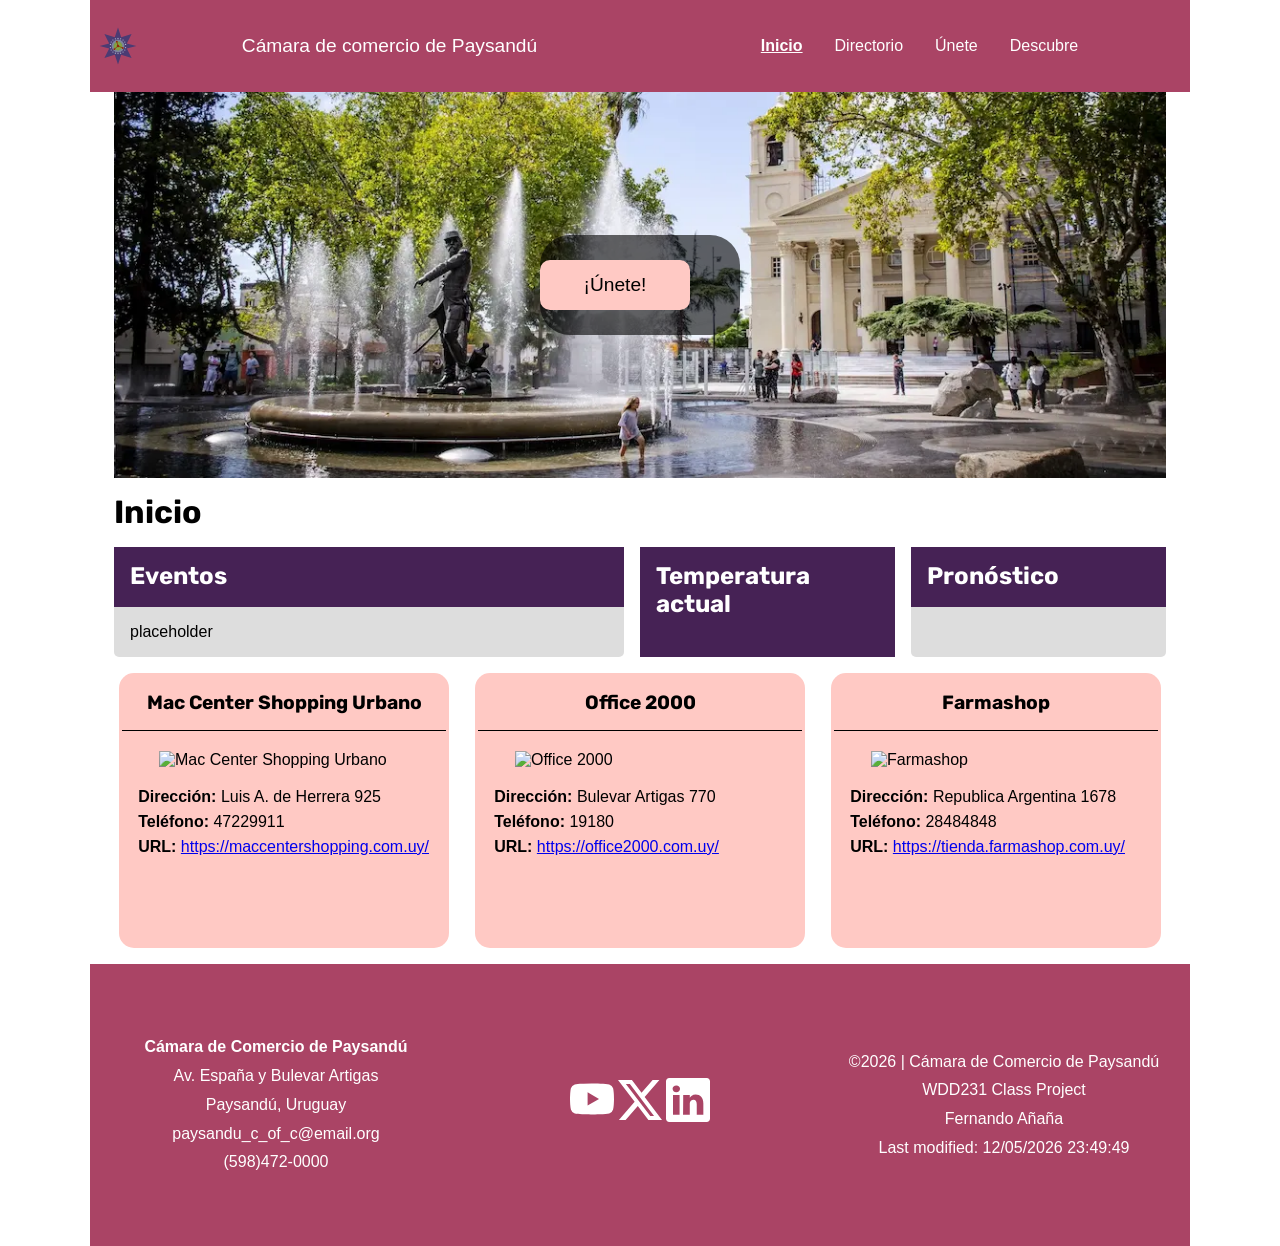
==== commit a4510218: "Hero img fixed in all viewports and call to action button centered" ====
--- a/chamber/index.html
+++ b/chamber/index.html
@@ -15,6 +15,7 @@
   <link rel="icon" href="favicon.ico" />
   <link rel="stylesheet" href="../styles/normalize.css" />
   <link rel="stylesheet" href="styles/small.css" />
+  <link rel="stylesheet" href="styles/medium.css" />
   <link rel="stylesheet" href="styles/larger.css" />
   <link rel="preconnect" href="https://fonts.googleapis.com" />
   <link rel="preconnect" href="https://fonts.gstatic.com" crossorigin />
@@ -56,9 +57,11 @@
         <source srcset="images/hero-image-medium.webp" media="(min-width: 600px)" />
         <img src="images/hero-image-small.webp" alt="Paysandú landscape" class="hero-img" />
       </picture>
-      <button class="call-to-action">¡Únete!</button>
+      <div class="button-container">
+        <button class="call-to-action">¡Únete!</button>
+      </div>
     </section>
-    <h1>Inicio</h1>
+    <h1 class="inicio">Inicio</h1>
     <div class="principal-menu">
       <section class="current-events">
         <h2>Eventos</h2>
@@ -89,9 +92,9 @@
           loading="lazy" /></a>
     </div>
     <div class="student-info">
+      <p>©<span id="currentYear"></span> | Cámara de Comercio de Paysandú</p>
       <p>WDD231 Class Project</p>
       <p>Fernando Añaña</p>
-      <p>©<span id="currentYear"></span> Cámara de Comercio de Paysandú</p>
       <p id="lastModified"></p>
     </div>
   </footer>
--- a/chamber/styles/small.css
+++ b/chamber/styles/small.css
@@ -211,16 +211,38 @@
   height: 550px;
   margin: 0;
   object-fit: cover;
+  display: block;
+}
+
+.button-container {
+  display: flex;
+  align-items: center;
+  position: absolute;
+  top: 40%;
+  left: 50%;
+  width: 200px;
+  height: 100px;
+  border-radius: 30px;
+  transform: translate(-50%, -50%);
+  background-color: rgba(0, 0, 0, .6);
 }
 
 .call-to-action {
-  position: absolute;
-  top: 25%;
-  left: 50%;
-  width: 100px;
+  font-size: 1.2rem;
+  width: 150px;
   height: 50px;
-  color: black;
-  text-align: center;
+  border-radius: 10px;
+  border: none;
+  text-align: center;
+  background-color: var(--secondary-accent);
+}
+.call-to-action:hover {
+  background-color: #ebb9b4;
+  font-weight: bold;
+}
+
+.inicio {
+  margin: 1rem 0;
 }
 
 .principal-menu {
@@ -631,6 +653,8 @@
 /********* FOOTER *********/
 footer {
   display: grid;
+  height: 450px;
+  text-align: center;
   padding: 1rem 0 1rem 0.5rem;
   gap: 1.5rem;
   line-height: 1.5rem;
--- a/chamber/styles/medium.css
+++ b/chamber/styles/medium.css
@@ -0,0 +1,97 @@
+@media only screen and (min-width: 38rem) {
+  .hamburger {
+    display: none;
+  }
+
+  .header-menu {
+    grid-template-columns: 40px auto;
+    gap: 1rem;
+    padding: 1rem 0;
+  }
+
+  .header-menu span {
+    grid-column: 2/3;
+  }
+
+  .header-menu img {
+    grid-column: 1/2;
+  }
+
+  .navigation {
+    display: flex;
+    align-items: center;
+    grid-column: 3/4;
+  }
+
+  .header-menu .navigation ul {
+    display: flex;
+    border: none;
+  }
+
+  .header-menu .navigation li {
+    flex: 1 1 100%;
+    border: none;
+  }
+
+  .navigation a {
+    background-color: var(--secondary-color);
+    color: white;
+    border: none;
+  }
+
+  .navigation a:hover {
+    background-color: var(--secondary-color);
+  }
+
+  /********* MAIN *********/
+
+  .hero img {
+    width: 100%;
+    height: auto;
+    margin: 0;
+  }
+
+  .button-container {
+    top: 50%;
+  }
+
+  #discover .card {
+    width: auto;
+    grid-template-areas:
+      "photo name"
+      "photo description"
+      "address button";
+  }
+
+  @keyframes zoom-in {
+    0% {
+    }
+    50% {
+      transform: scale(1.025);
+    }
+    100% {
+      transform: scale(1.05);
+    }
+  }
+
+  #discover img {
+    transition: transform .5s ease;
+  }
+
+  #discover img:hover {
+    transform: scale(1.05);
+  }
+
+  /********* FOOTER *********/
+
+  footer {
+    height: 250px;
+    display: flex;
+    justify-content: space-between;
+    align-items: center;
+    padding: 1rem 1rem;
+    & {
+      line-height: 1.8rem;
+    }
+  }
+}
--- a/chamber/styles/larger.css
+++ b/chamber/styles/larger.css
@@ -1,7 +1,4 @@
 @media only screen and (min-width: 64rem) {
-  main {
-    margin: 0;
-  }
 
   .hamburger {
     display: none;
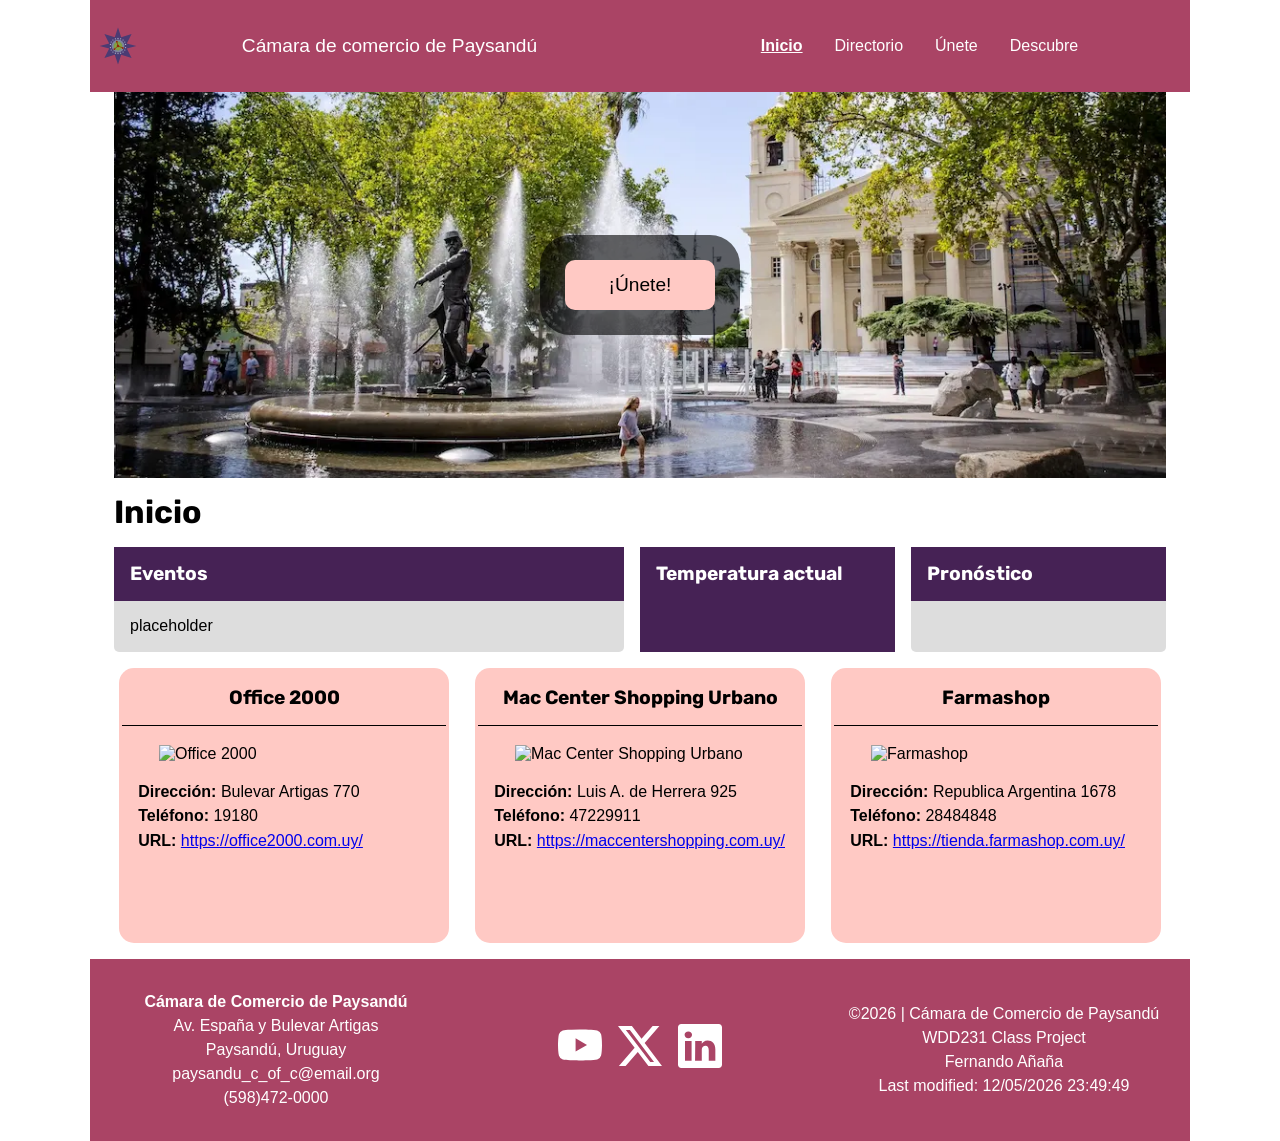
==== commit 1585fb4f: "href added to join button" ====
--- a/chamber/index.html
+++ b/chamber/index.html
@@ -58,7 +58,9 @@
         <img src="images/hero-image-small.webp" alt="Paysandú landscape" class="hero-img" />
       </picture>
       <div class="button-container">
-        <button class="call-to-action">¡Únete!</button>
+        <a href="https://feranana.github.io/wdd231/chamber/join.html">
+          <button class="call-to-action">¡Únete!</button>
+        </a>
       </div>
     </section>
     <h1 class="inicio">Inicio</h1>
--- a/chamber/styles/small.css
+++ b/chamber/styles/small.css
@@ -153,7 +153,7 @@
 }
 
 section h3 {
-  font-size: 1rem;
+  font-size: 1.2rem;
 }
 
 .grid {
@@ -206,6 +206,7 @@
   position: relative;
   width: 100%;
 }
+
 .hero img {
   width: 100%;
   height: 550px;
@@ -216,6 +217,7 @@
 
 .button-container {
   display: flex;
+  justify-content: center;
   align-items: center;
   position: absolute;
   top: 40%;
@@ -236,6 +238,7 @@
   text-align: center;
   background-color: var(--secondary-accent);
 }
+
 .call-to-action:hover {
   background-color: #ebb9b4;
   font-weight: bold;
@@ -291,7 +294,7 @@
 
 .principal-menu h2 {
   background-color: var(--primary-color);
-  font-size: 1.5rem;
+  font-size: 1.2rem;
   padding: 1rem;
   color: white;
 }
@@ -361,7 +364,7 @@
 }
 
 form h3 {
-  font-size: 0.9rem;
+  font-size: 1rem;
   margin: 1.5rem 0 0.2rem 0;
 }
 
@@ -420,7 +423,7 @@
 
 .membership-levels button {
   background-color: var(--primary-accent);
-  font-size: 0.8rem;
+  font-size: 1rem;
   border-radius: 5px;
   padding: 0.2rem;
   display: block;
@@ -571,7 +574,7 @@
 .thankyou h1 {
   font-family: var(--heading-font);
   color: white;
-  font-size: 1.3rem;
+  font-size: 1.2rem;
 }
 
 .results {
--- a/chamber/styles/medium.css
+++ b/chamber/styles/medium.css
@@ -85,13 +85,19 @@
   /********* FOOTER *********/
 
   footer {
-    height: 250px;
+    height: 150px;
     display: flex;
     justify-content: space-between;
     align-items: center;
     padding: 1rem 1rem;
     & {
-      line-height: 1.8rem;
+      line-height: 1.5rem;
+    }
+    .social-media {
+      display: flex;
+      justify-content: space-between;
+      align-items: center;
+      gap: 1rem;
     }
   }
 }
